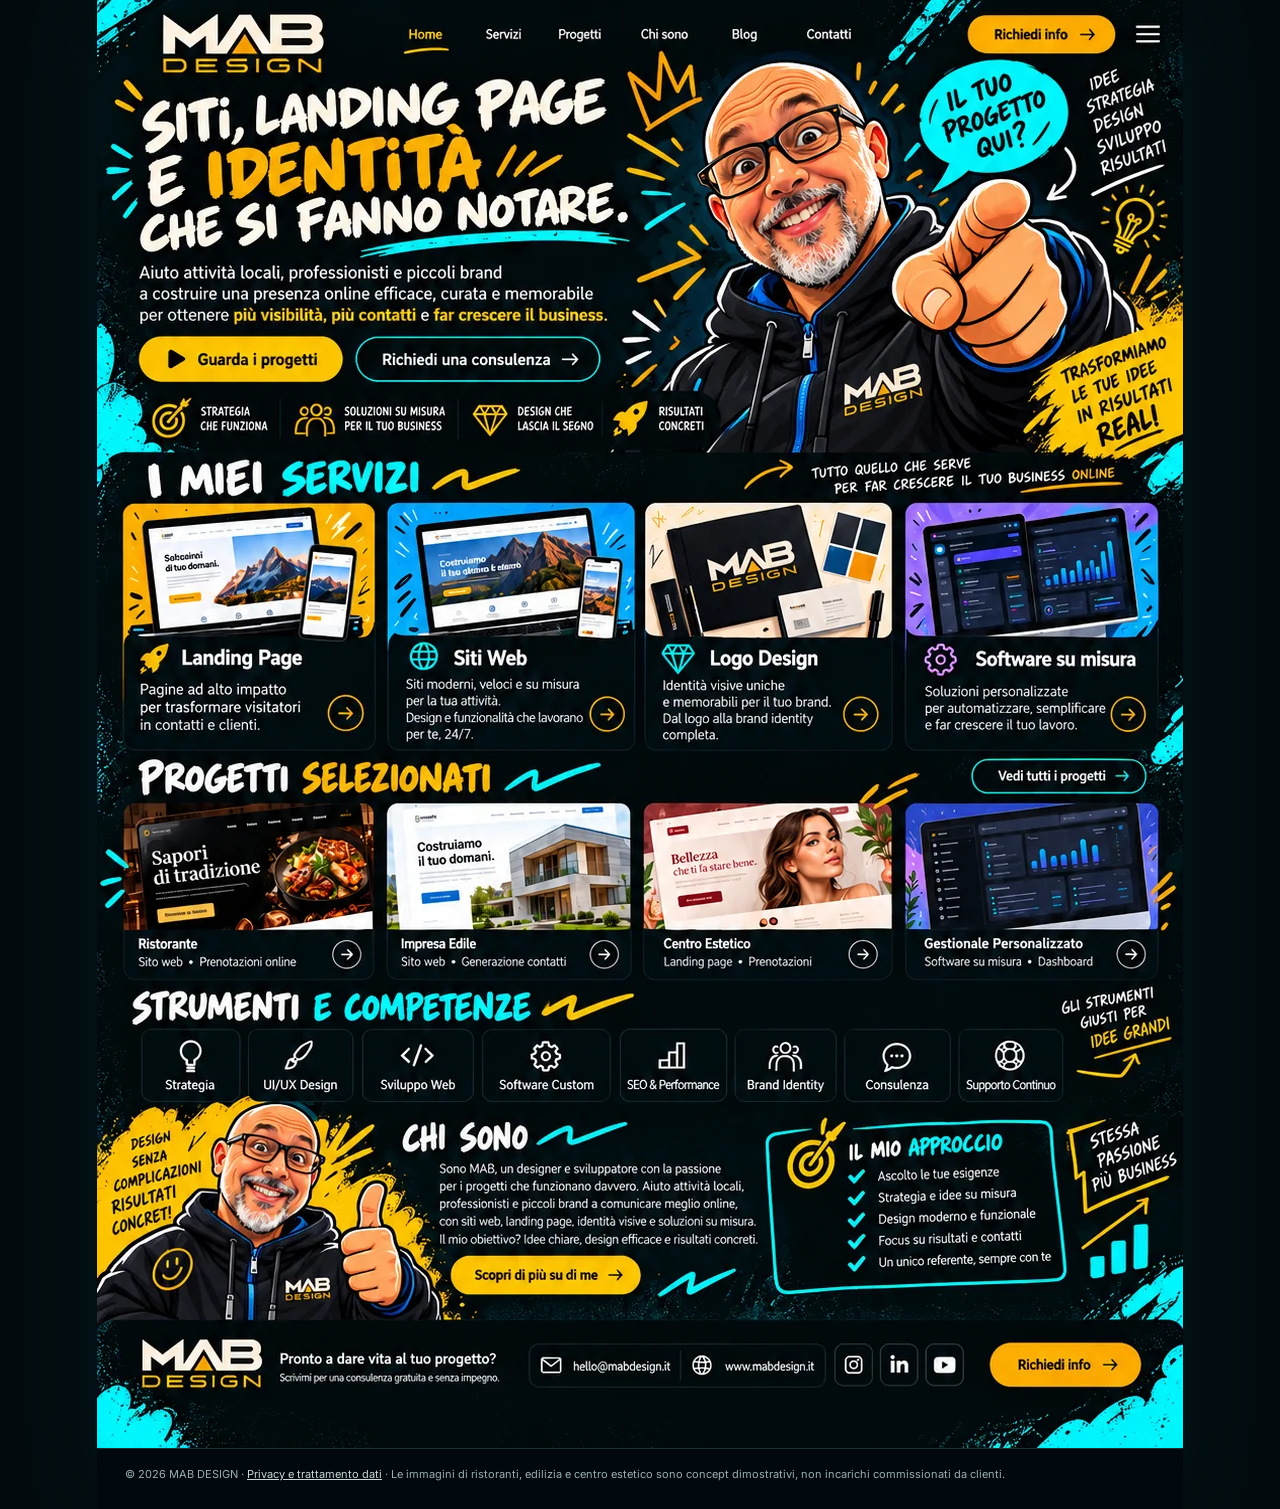
==== index.html @ bdd55833 "Use MAB brand yellow for illustrated landing hover hotspots" ====
<!DOCTYPE html>
<html lang="it">
<head>
  <meta charset="utf-8">
  <meta name="viewport" content="width=device-width,initial-scale=1">
  <meta name="theme-color" content="#030b0e">
  <meta name="robots" content="index,follow,max-image-preview:large">
  <title>MAB DESIGN | Siti web, landing page, identità visiva e software su misura</title>
  <meta name="description" content="Siti web, landing page, identità visiva e software gestionali. MAB DESIGN: soluzioni digitali con carattere per attività e imprese.">
  <link rel="canonical" href="https://mab-design.github.io/">

  <meta property="og:type" content="website">
  <meta property="og:site_name" content="MAB DESIGN">
  <meta property="og:locale" content="it_IT">
  <meta property="og:title" content="MAB DESIGN | Siti web, landing page e software su misura">
  <meta property="og:description" content="Siti web, landing page, identità visiva e software gestionali: soluzioni digitali con carattere, pensate per le attività.">
  <meta property="og:url" content="https://mab-design.github.io/">
  <meta property="og:image" content="https://mab-design.github.io/landing-hero.webp">
  <meta name="twitter:card" content="summary_large_image">
  <meta name="twitter:title" content="MAB DESIGN | Siti web, landing page e software su misura">
  <meta name="twitter:description" content="Design riconoscibile e strumenti digitali per le attività.">
  <meta name="twitter:image" content="https://mab-design.github.io/landing-hero.webp">
  <script type="application/ld+json">{"@context":"https://schema.org","@type":"WebSite","name":"MAB DESIGN","url":"https://mab-design.github.io/","inLanguage":"it-IT","description":"Siti web, landing page, identità visive e software gestionali su misura."}</script>
  <link rel="icon" href="favicon.svg" type="image/svg+xml">
  <link href="https://fonts.googleapis.com/css2?family=Inter:wght@400;500;600;700;800;900&family=Permanent+Marker&display=swap" rel="stylesheet">
  <style>
    :root{--black:#030b0e;--panel:#0a141a;--panel2:#111d26;--gold:#ffba08;--aqua:#00e3eb;--cream:#fff7e8;--muted:#c0cbcb;--edge:#2e4750}
    *,*:before,*:after{box-sizing:border-box}
    html{scroll-behavior:smooth} body{margin:0;background:var(--black);color:var(--cream);font:400 16px/1.5 Inter,system-ui,sans-serif}
    button,input,textarea,select{font:inherit} a{color:inherit} a:focus-visible,button:focus-visible,input:focus-visible,textarea:focus-visible,select:focus-visible{outline:3px solid var(--gold);outline-offset:4px}
    .sr-only{position:absolute;width:1px;height:1px;padding:0;margin:-1px;overflow:hidden;clip:rect(0,0,0,0);white-space:nowrap;border:0}
    .skip{position:absolute;left:10px;top:-60px;z-index:50;background:var(--gold);color:var(--black);padding:10px 17px}.skip:focus{top:8px}
    .frame{max-width:1086px;margin:0 auto;box-shadow:0 0 90px #031d2499;position:relative;background:#02090e}
    .poster{width:100%;position:relative;aspect-ratio:1086/1448;overflow:hidden}
    .poster-art{display:block;width:100%;height:auto;user-select:none;-webkit-user-drag:none}
    .hotspot{position:absolute;display:block;border-radius:10px;cursor:pointer;background:transparent;border:0;text-indent:-9999px;overflow:hidden}
    .hotspot:hover{box-shadow:inset 0 0 0 2px var(--gold);background:rgba(255,186,8,.045)}
    .hotspot-nav{border-radius:3px}
    .hotspot-nav:hover{box-shadow:inset 0 -2px 0 var(--gold);background:transparent}
    .hotspot-pill{border-radius:999px}
    .hotspot-card{border-radius:12px}
    .hotspot:focus-visible{outline:4px solid var(--gold);outline-offset:-5px;box-shadow:0 0 12px var(--gold)}
    .jump{position:absolute;left:0;width:1px;height:1px}
    .poster-footnote{position:absolute;right:2.5%;top:75.7%;background:#031016dd;border-radius:3px;border:1px solid #00ddeb3f;padding:2px 6px;color:#b6edf0;font-size:clamp(7px,.8vw,10px);pointer-events:none}
    .footer{border-top:1px solid #25424a;background:linear-gradient(105deg,#0d171c,#020608);padding:17px 28px 32px;display:flex;align-items:center;justify-content:space-between;gap:20px;flex-wrap:wrap}
    .footer img{display:block;width:118px;height:auto}
    .footer-message{flex:1;min-width:180px}.footer-message b{font-size:15px}.footer-message p{margin:3px 0 0;color:#bfc6c9;font-size:11px}
    .footer-links{display:flex;gap:8px;flex-wrap:wrap;align-items:center}.footer-links a{border:1px solid #273e43;border-radius:7px;padding:12px 13px;text-decoration:none;font-size:12px}.footer-links a:hover{border-color:var(--aqua);color:var(--aqua)}
    .cta{display:inline-flex;align-items:center;justify-content:center;gap:10px;padding:14px 22px;font-weight:900;color:#071011;background:var(--gold);border:0;border-radius:30px;text-decoration:none;cursor:pointer;white-space:nowrap}.cta:hover{background:#ffda62;transform:translateY(-1px)}
    .legal{max-width:1086px;margin:0 auto;padding:16px 28px 24px;color:#9aadb1;font-size:11px;line-height:1.8;border-top:1px solid #1c2f33}
    .legal a{color:#c9d7d7}
    .mobile{display:none}
    /* The approved illustration already contains its own footer on desktop. */
    @media(min-width:801px){.frame>.footer{display:none}}
    /* Contact form available on desktop and mobile via real native dialog */
    dialog{max-height:min(93vh,850px);overflow:auto;background:#0b1920;color:var(--cream);width:min(540px,calc(100% - 24px));border:1px solid #36a8ad80;border-radius:14px;padding:0;box-shadow:0 26px 80px #000b}
    dialog::backdrop{background:#01070cdb;backdrop-filter:blur(7px)}
    .modal-inner{padding:25px 29px 32px}.modal-head{display:flex;justify-content:space-between;gap:15px;align-items:start}.modal-head h2{font:normal clamp(26px,4vw,35px)/1.2 'Permanent Marker',sans-serif;letter-spacing:0;margin:0 0 5px;color:var(--gold)}
    .close{border:1px solid #33565b;background:#102a31;color:white;border-radius:50%;width:37px;height:37px;font-size:24px;line-height:1;cursor:pointer;flex:none}
    .modal-sub{color:#b6cad0;font-size:14px;margin:0 0 20px;line-height:1.65}
    .field{margin-bottom:14px}.field label{display:block;font-size:12px;font-weight:800;margin:0 0 7px}
    .field input,.field select,.field textarea{width:100%;background:#061218;color:#fff;border:1px solid #45636d;border-radius:7px;padding:12px;font-size:14px}.field input::placeholder,.field textarea::placeholder{color:#819ba4}
    .field textarea{min-height:120px;resize:vertical}.twocol{display:grid;grid-template-columns:1fr 1fr;gap:12px}
    .privacy{font-size:11px;line-height:1.65;color:#bbd2d4;margin:10px 0 16px}.privacy a{color:var(--gold)}
    .submit{width:100%;font-size:14px}.submit:disabled{opacity:.5;cursor:not-allowed}
    .status{min-height:20px;font-size:12px;color:#c6d5d7;margin:12px 0 0}.status.success{color:#adf3c8}.status.error{color:#ffa9a1}
    .trap{position:absolute;left:-9999px;width:1px;height:1px;overflow:hidden}
    /* Tablet and mobile: rebuild the exact visual language with live, readable layout */
    @media(max-width:800px){
      .poster{display:none}.mobile{display:block;overflow:hidden;background:#03090d}
      .mnav{display:flex;align-items:center;gap:13px;padding:14px 16px 10px;border-bottom:1px solid #1c3036}.mnav img{width:124px;height:auto;display:block}.mnav .cta{margin-left:auto;font-size:11px;padding:10px 15px}
      .mhero{position:relative;padding:22px 18px 0;background:radial-gradient(ellipse at 15% 30%,#0e35404d,transparent 70%),#03090d}
      .mhero:before{content:'//';font:900 38px Inter;position:absolute;right:24px;top:10px;color:var(--aqua);transform:rotate(-18deg)}
      .brush{font-family:'Permanent Marker','Trebuchet MS',sans-serif;line-height:1.12;text-transform:uppercase;font-weight:400;letter-spacing:-.02em}
      .mhero h1{font-size:clamp(37px,8.8vw,70px);max-width:620px;margin:15px 0 13px}.gold{color:var(--gold)}.aqua{color:var(--aqua)}
      .mhero .tag{font-size:11px;text-transform:uppercase;letter-spacing:.12em;font-weight:900;color:var(--aqua)}
      .mhero .lead{font-size:14px;color:#e1eeee;line-height:1.67;margin:0 0 18px;max-width:600px}
      .mcta{display:flex;flex-wrap:wrap;gap:11px;align-items:center}.mcta .cta{font-size:13px}.outline{border:2px solid var(--aqua);background:none;color:#fff}.outline:hover{background:#02383e}
      .mhero-art{display:block;width:100%;max-width:572px;height:auto;margin:20px auto 6px;aspect-ratio:auto;object-fit:contain;object-position:center}
      .mstripe{border-top:1px solid #29454a;background:#07151b;padding:12px 13px;text-align:center;display:flex;justify-content:space-around;gap:12px;flex-wrap:wrap;font-size:10px;font-weight:900;color:#ffcd36;line-height:1.5}
      .msection{padding:30px 14px 15px}.msection h2{font-size:clamp(27px,7vw,42px);margin:0 0 19px}.brushline{width:90px;height:5px;border-radius:99px;background:var(--gold);display:inline-block;vertical-align:middle;transform:rotate(-4deg);margin-left:8px}
      .cards{display:grid;grid-template-columns:repeat(2,minmax(0,1fr));gap:11px}.card{min-width:0;background:#071319;border:1px solid #1d383f;border-radius:12px;overflow:hidden}.card img{display:block;width:100%;height:auto;aspect-ratio:245/128;object-fit:cover}.card-in{padding:12px 12px 15px}.card h3{font-size:15px;line-height:1.18;margin:0 0 5px;font-weight:800}.card p{font-size:11px;color:#d2dde0;margin:0 0 11px;line-height:1.5}.card a,.card button{color:var(--gold);background:none;border:1px solid #98710e;border-radius:50%;display:grid;place-items:center;width:31px;height:31px;font-size:19px;text-decoration:none;cursor:pointer;margin-left:auto}
      .concept{color:#90cdd0;font-size:10px;font-weight:800;margin:0 0 5px;letter-spacing:.08em;text-transform:uppercase}
      .mtools{display:grid;grid-template-columns:repeat(4,1fr);gap:8px}.tool{border:1px solid #29414a;border-radius:9px;background:#0a1218;padding:12px 5px;text-align:center;font-size:9px;line-height:1.4}.tool i{display:block;font-style:normal;font-size:23px;color:#fff;margin-bottom:5px}
      .mabout{display:grid;grid-template-columns:1fr;gap:14px}.mabout img{display:block;width:min(100%,480px);height:auto;aspect-ratio:323/219;object-fit:cover;border-radius:10px}.mabout p{font-size:13px;color:#d9e4e6;line-height:1.72;margin:0 0 17px}.mcheck{border:1px solid var(--aqua);padding:18px;border-radius:10px}.mcheck h3{font-size:23px;margin:0 0 8px;color:#fff}.mcheck ul{margin:0;padding-left:18px;font-size:12px;line-height:1.9;color:#d7eaeb}.mcheck li::marker{color:var(--aqua)}
      .footer{padding:19px 16px 24px}.footer img{width:116px}.footer-message{min-width:145px}.footer-links a{font-size:12px}.footer .cta{width:100%}
    }
    @media(max-width:440px){.mcta .cta{width:100%}.cards{gap:9px}.card-in{padding:10px}.card h3{font-size:13px}.card p{font-size:10px}.tool{font-size:8px}.mhero h1{font-size:clamp(34px,9.7vw,45px)}.twocol{grid-template-columns:1fr}.modal-inner{padding:22px}}
    @media(prefers-reduced-motion:reduce){html{scroll-behavior:auto}*,*:before,*:after{transition:none!important}}
  </style>
</head>
<body>
<a class="skip" href="#servizi">Salta ai servizi</a>
<div class="frame" id="home">
  <main>
    <div class="poster" role="group" aria-label="MAB DESIGN, presentazione illustrata fedelmente riprodotta dall'anteprima approvata">
      <img class="poster-art" src="landing-poster.webp" width="1086" height="1448" alt="MAB DESIGN: siti web, landing page, identità visive e software su misura. Caricatura dell'autore, servizi, progetti, competenze e presentazione personale.">
      <span class="jump" id="servizi" style="top:31.42%"></span>
      <span class="jump" id="progetti" style="top:51.66%"></span>
      <span class="jump" id="competenze" style="top:66.55%"></span>
      <span class="jump" id="chi-sono" style="top:74.7%"></span>
      <a class="hotspot hotspot-nav" style="left:28.08%;top:0.9%;width:5.16%;height:3.11%" href="#home" data-scroll-top="true" aria-label="Home">Home</a>
      <a class="hotspot hotspot-nav" style="left:34.53%;top:0.9%;width:5.99%;height:3.11%" href="#servizi" aria-label="Servizi">Servizi</a>
      <a class="hotspot hotspot-nav" style="left:40.79%;top:0.9%;width:7%;height:3.11%" href="#progetti" aria-label="Progetti">Progetti</a>
      <a class="hotspot hotspot-nav" style="left:48.25%;top:0.9%;width:7.73%;height:3.11%" href="#chi-sono" aria-label="Chi sono">Chi sono</a>
      <a class="hotspot hotspot-nav" style="left:63.72%;top:0.9%;width:7.09%;height:3.11%" href="#contatti" aria-label="Contatti">Contatti</a>
      <button class="hotspot hotspot-pill open-contact" style="left:79.93%;top:0.9%;width:14.27%;height:3.04%" aria-label="Richiedi informazioni">Richiedi info</button>
      <a class="hotspot hotspot-pill" style="left:3.68%;top:23.14%;width:18.97%;height:3.52%" href="#progetti" aria-label="Guarda i progetti">Guarda i progetti</a>
      <button class="hotspot hotspot-pill open-contact" style="left:23.66%;top:23.14%;width:22.84%;height:3.59%" aria-label="Richiedi una consulenza">Richiedi consulenza</button>
      <button class="hotspot hotspot-card open-contact" style="left:2.39%;top:34.67%;width:23.39%;height:17.4%" aria-label="Richiedi una landing page">Landing page</button>
      <button class="hotspot hotspot-card open-contact" style="left:26.61%;top:34.67%;width:23.11%;height:17.4%" aria-label="Richiedi un sito web">Siti web</button>
      <button class="hotspot hotspot-card open-contact" style="left:50.28%;top:34.67%;width:23.11%;height:17.4%" aria-label="Richiedi logo e identità visiva">Logo design</button>
      <a class="hotspot hotspot-card" style="left:74.13%;top:34.67%;width:23.85%;height:17.4%" href="software-gestionali.html" aria-label="Scopri software su misura">Software su misura</a>
      <button class="hotspot hotspot-card concept-trigger" data-concept="Ristorante — studio grafico non commissionato" style="left:2.39%;top:55.46%;width:23.39%;height:12.43%" aria-label="Apri concept ristorante">Ristorante</button>
      <button class="hotspot hotspot-card concept-trigger" data-concept="Impresa edile — studio grafico non commissionato" style="left:26.61%;top:55.46%;width:22.84%;height:12.43%" aria-label="Apri concept impresa edile">Impresa edile</button>
      <button class="hotspot hotspot-card concept-trigger" data-concept="Centro estetico — studio grafico non commissionato" style="left:50.28%;top:55.46%;width:23.3%;height:12.43%" aria-label="Apri concept centro estetico">Centro estetico</button>
      <a class="hotspot hotspot-card" style="left:74.13%;top:55.46%;width:23.94%;height:12.43%" href="depotrack-demo.html" aria-label="Apri demo gestionale DepoTrack con dati fittizi">Gestionale personalizzato</a>
            <a class="hotspot hotspot-pill" style="left:80.57%;top:52.14%;width:16.3%;height:2.83%" href="#progetti" aria-label="Vedi tutti i progetti">Vedi tutti i progetti</a>
      <button class="hotspot hotspot-pill open-contact" style="left:32.5%;top:86.67%;width:17.68%;height:2.97%" aria-label="Scopri di più su MAB DESIGN">Scopri di più</button>
      <button class="hotspot hotspot-pill open-contact" style="left:82.04%;top:92.54%;width:14.46%;height:3.19%" aria-label="Richiedi informazioni dal piè di pagina">Richiedi info</button>
            <a class="hotspot hotspot-pill" style="left:38.58%;top:90.16%;width:14.64%;height:3.15%" href="mailto:mab.design.ita@proton.me" aria-label="Scrivi a MAB DESIGN via email">Email MAB DESIGN</a>
      <a class="hotspot hotspot-pill" style="left:53.22%;top:90.16%;width:13.5%;height:3.15%" href="#home" data-scroll-top="true" aria-label="Torna su dal sito nel piè di pagina">Home MAB DESIGN</a>
    </div>
    <div class="mobile">
      <header class="mnav"><a href="./" aria-label="MAB DESIGN, torna all’inizio"><img src="logo-mab-web.svg" alt="MAB DESIGN"></a><button class="cta open-contact">Richiedi info →</button></header>
      <section class="mhero" aria-labelledby="mhero-title">
        <span class="tag">MAB DESIGN · SITI, LANDING PAGE E IDENTITÀ</span>
        <h1 id="mhero-title" class="brush">Siti, landing page e <span class="gold">identità</span> che si fanno notare.</h1>
        <p class="lead">Aiuto attività locali, professionisti e piccoli brand a costruire una presenza online efficace, curata e memorabile. L’obiettivo: più visibilità, più contatti e opportunità concrete.</p>
        <div class="mcta"><a href="#progetti-mobile" class="cta">▶ Guarda i progetti</a><button class="cta outline open-contact">Richiedi una consulenza →</button></div>
        <img src="landing-hero.webp" class="mhero-art" width="572" height="394" alt="Caricatura in stile fumetto dell'autore MAB DESIGN che indica lo spettatore" loading="eager">
      </section>
      <div class="mstripe"><span>◎ STRATEGIA CHE FUNZIONA</span><span>◈ DESIGN CHE LASCIA IL SEGNO</span><span>✦ RISULTATI CONCRETI</span></div>
      <section class="msection" id="servizi-mobile" aria-labelledby="mservices-title">
        <h2 class="brush" id="mservices-title">I MIEI <span class="aqua">SERVIZI</span><span class="brushline"></span></h2>
        <div class="cards">
          <article class="card"><img src="landing-service-landing.webp" alt="Mockup colorato di landing page" loading="lazy"><div class="card-in"><h3>🚀 Landing Page</h3><p>Pagine mirate a trasformare visitatori interessati in richieste di contatto.</p><button class="open-contact" aria-label="Chiedi una landing page">→</button></div></article>
          <article class="card"><img src="landing-service-web.webp" alt="Mockup sito web su computer e smartphone" loading="lazy"><div class="card-in"><h3>🌐 Siti Web</h3><p>Siti responsive moderni e su misura, per raccontare la tua attività.</p><button class="open-contact" aria-label="Chiedi un sito web">→</button></div></article>
          <article class="card"><img src="landing-service-brand.webp" alt="Identità grafica con logo e colori" loading="lazy"><div class="card-in"><h3>✦ Logo Design</h3><p>Identità visive memorabili, per un brand riconoscibile.</p><button class="open-contact" aria-label="Chiedi un logo">→</button></div></article>
          <article class="card"><img src="landing-service-software.webp" alt="Dashboard software gestionale" loading="lazy"><div class="card-in"><h3>⚙ Software su misura</h3><p>Applicazioni e dashboard pensate per semplificare il tuo lavoro.</p><a href="software-gestionali.html" aria-label="Scopri lo sviluppo software">→</a></div></article>
        </div>
      </section>
      <section class="msection" id="progetti-mobile" aria-labelledby="mprojects-title">
        <h2 class="brush" id="mprojects-title">PROGETTI <span class="gold">SELEZIONATI</span><span class="brushline" style="background:var(--aqua)"></span></h2>
        <p class="concept">Le prime tre anteprime sono studi visivi, non progetti commissionati.</p>
        <div class="cards">
          <article class="card"><img src="landing-project-restaurant.webp" alt="Concept sito per ristorante" loading="lazy"><div class="card-in"><h3>Ristorante</h3><p>Concept · Sito web</p><button class="concept-trigger" data-concept="Ristorante — studio grafico non commissionato" aria-label="Informazioni sul concept ristorante">→</button></div></article>
          <article class="card"><img src="landing-project-building.webp" alt="Concept sito per impresa edile" loading="lazy"><div class="card-in"><h3>Impresa edile</h3><p>Concept · Sito web</p><button class="concept-trigger" data-concept="Impresa edile — studio grafico non commissionato" aria-label="Informazioni sul concept impresa edile">→</button></div></article>
          <article class="card"><img src="landing-project-beauty.webp" alt="Concept sito per centro estetico" loading="lazy"><div class="card-in"><h3>Centro estetico</h3><p>Concept · Landing page</p><button class="concept-trigger" data-concept="Centro estetico — studio grafico non commissionato" aria-label="Informazioni sul concept centro estetico">→</button></div></article>
          <article class="card"><img src="landing-project-dashboard.webp" alt="Dashboard dimostrativa di un gestionale" loading="lazy"><div class="card-in"><h3>DepoTrack</h3><p>Software sviluppato · Demo con dati fittizi</p><a href="depotrack-demo.html" aria-label="Prova la demo DepoTrack">→</a></div></article>
        </div>
      </section>
      <section class="msection" aria-labelledby="mtools-title"><h2 class="brush" id="mtools-title">STRUMENTI <span class="aqua">E COMPETENZE</span></h2><div class="mtools"><div class="tool"><i>◎</i>Strategia</div><div class="tool"><i>✎</i>UI/UX Design</div><div class="tool"><i>⌘</i>Sviluppo Web</div><div class="tool"><i>⚙</i>Software Custom</div><div class="tool"><i>▥</i>SEO di base</div><div class="tool"><i>◈</i>Brand Identity</div><div class="tool"><i>♙</i>Consulenza</div><div class="tool"><i>◉</i>Supporto</div></div></section>
      <section class="msection mabout" id="about-mobile" aria-labelledby="mabout-title"><img src="landing-about.webp" alt="Caricatura sorridente di MAB DESIGN che mostra il pollice alzato" loading="lazy"><div><h2 class="brush" id="mabout-title">CHI SONO <span class="aqua">〰</span></h2><p>Sono Mauro, il creatore di MAB DESIGN. Progetto siti web, landing page, identità visive e strumenti digitali partendo da bisogni concreti, senza complicazioni inutili.</p><button class="cta open-contact">Scopri di più su di me →</button></div><div class="mcheck"><h3 class="brush">IL MIO <span class="aqua">APPROCCIO</span></h3><ul><li>Ascolto le tue esigenze</li><li>Strategia e idee su misura</li><li>Design funzionale e riconoscibile</li><li>Focus su risultati e contatti</li><li>Un referente diretto</li></ul></div></section>
    </div>
  </main>
  <footer class="footer" id="contatti">
    <a href="./" aria-label="MAB DESIGN sito principale"><img src="logo-mab-web.svg" alt="MAB DESIGN"></a>
    <div class="footer-message"><b>Pronto a dare vita al tuo progetto?</b><p>Scrivimi per una valutazione iniziale, senza impegno.</p></div>
    <div class="footer-links"><a href="mailto:mab.design.ita@proton.me" aria-label="Invia un'email a MAB DESIGN">✉ &nbsp; mab.design.ita@proton.me</a><a href="./" aria-label="Torna all’inizio">⌂ &nbsp; mab-design.github.io</a></div>
    <button class="cta open-contact">Richiedi info →</button>
  </footer>
  <div class="legal">© <span id="year">2026</span> MAB DESIGN · <a href="privacy.html">Privacy e trattamento dati</a> · Le immagini di ristoranti, edilizia e centro estetico sono concept dimostrativi, non incarichi commissionati da clienti.</div>
</div>
<dialog id="leadModal" aria-labelledby="modalTitle">
  <div class="modal-inner"><div class="modal-head"><h2 id="modalTitle">PARLIAMO DEL TUO PROGETTO!</h2><button id="closeModal" class="close" type="button" aria-label="Chiudi finestra">×</button></div>
    <p class="modal-sub">Raccontami cosa vorresti realizzare. Il messaggio arriva direttamente al contatto ufficiale MAB DESIGN.</p>
    <form id="leadForm" method="post" novalidate>
      <div class="twocol"><div class="field"><label for="name">Nome *</label><input id="name" name="name" autocomplete="name" minlength="2" maxlength="80" required placeholder="Il tuo nome"></div><div class="field"><label for="email">Email *</label><input id="email" name="email" type="email" autocomplete="email" required maxlength="150" placeholder="nome@esempio.it"></div></div>
      <div class="field"><label for="service">Di cosa hai bisogno?</label><select name="service" id="service"><option>Landing page</option><option>Sito web</option><option>Logo e brand identity</option><option>Software gestionale</option><option>Altra richiesta</option></select></div>
      <div class="field"><label for="message">Raccontami il progetto *</label><textarea id="message" name="message" minlength="15" maxlength="2000" required placeholder="Che attività hai? Cosa vorresti ottenere?"></textarea></div>
      <div class="trap" aria-hidden="true"><label for="site">Lascia vuoto</label><input id="site" name="_gotcha" tabindex="-1" autocomplete="off"></div>
      <input type="hidden" name="_subject" value="MAB DESIGN · Landing illustrata · Nuovo contatto"><input type="hidden" name="pagina_origine" value="Landing illustrata MAB DESIGN"><input type="hidden" name="fonte_contatto" id="source" value="diretto">
      <p class="privacy">I dati verranno utilizzati per rispondere alla tua richiesta. L'invio è gestito da Formspree. Leggi l'<a href="privacy.html" target="_blank" rel="noopener noreferrer">informativa privacy</a>.</p>
      <button id="sendBtn" class="cta submit" type="submit" disabled>Invia la richiesta →</button><p id="formStatus" class="status" role="status" aria-live="polite">Verifica del modulo in corso…</p>
    </form>
  </div>
</dialog>
<dialog id="conceptModal" aria-labelledby="conceptTitle"><div class="modal-inner"><div class="modal-head"><h2 id="conceptTitle">CONCEPT GRAFICO</h2><button id="closeConcept" class="close" type="button" aria-label="Chiudi finestra">×</button></div><p class="modal-sub" id="conceptInfo">Studio visuale non commissionato.</p><button class="cta" id="conceptCTA">Parliamo del tuo progetto →</button></div></dialog>
<script src="contact-settings.js"></script>
<script>
(()=>{
'use strict';
const modal=document.getElementById('leadModal'),concept=document.getElementById('conceptModal');
const form=document.getElementById('leadForm'),status=document.getElementById('formStatus'),submit=document.getElementById('sendBtn');
const raw=window.MAB_CONTACT&&window.MAB_CONTACT.formspreeEndpoint||'';
const endpoint=/^https:\/\/formspree\.io\/f\/[a-zA-Z0-9]+$/.test(raw)?raw:null;
const q=new URLSearchParams(location.search),src=q.get('utm_source');
if(src&&/^[\w-]{1,50}$/.test(src))document.getElementById('source').value=src;
document.getElementById('year').textContent=new Date().getFullYear();
/* Navigate back to the actual top, including after returning from project pages. */
if('scrollRestoration' in history) history.scrollRestoration='manual';
document.querySelectorAll('[data-scroll-top]').forEach(a=>a.addEventListener('click',event=>{
  event.preventDefault();
  if(location.hash) history.replaceState(history.state,'',location.pathname+location.search);
  window.scrollTo({top:0,behavior:'smooth'});
}));
window.addEventListener('pageshow',event=>{
  const navigation=performance.getEntriesByType('navigation');
  if(event.persisted||(navigation.length&&navigation[0].type==='back_forward')){
    document.documentElement.style.scrollBehavior='auto';
    window.scrollTo(0,0);
    requestAnimationFrame(()=>{document.documentElement.style.scrollBehavior='';});
  }
});

if(endpoint){form.action=endpoint;submit.disabled=false;status.textContent='I campi contrassegnati con * sono obbligatori.'}
else{status.textContent='Modulo non disponibile. Scrivi a mab.design.ita@proton.me.';status.className='status error'}
let priorFocus=null;
const open=(service)=>{priorFocus=document.activeElement;if(service)document.getElementById('service').value=service;modal.showModal()};
document.querySelectorAll('.open-contact').forEach(button=>button.addEventListener('click',()=>{
  const label=(button.getAttribute('aria-label')||button.textContent||'').toLowerCase();
  const service=/software|gestional/.test(label)?'Software gestionale':/logo|identit|brand/.test(label)?'Logo e brand identity':/sito web|siti web/.test(label)?'Sito web':/landing/.test(label)?'Landing page':null;
  open(service);
}));
document.getElementById('closeModal').addEventListener('click',()=>modal.close());
document.getElementById('closeConcept').addEventListener('click',()=>concept.close());
const closeOnBackdrop=(dialog)=>dialog.addEventListener('click',e=>{if(e.target===dialog)dialog.close()});
closeOnBackdrop(modal);closeOnBackdrop(concept);
for(const dialog of [modal,concept])dialog.addEventListener('close',()=>{if(priorFocus&&priorFocus.isConnected)priorFocus.focus()});
document.querySelectorAll('.concept-trigger').forEach(button=>button.addEventListener('click',()=>{priorFocus=document.activeElement;document.getElementById('conceptInfo').textContent=button.dataset.concept+'. È un esempio creativo, non un progetto commissionato. Possiamo valutare insieme una proposta simile per la tua attività.';concept.showModal()}));
document.getElementById('conceptCTA').addEventListener('click',()=>{concept.close();open()});
form.addEventListener('submit',async event=>{event.preventDefault();if(!endpoint||!form.reportValidity()||document.getElementById('site').value.trim())return;submit.disabled=true;status.className='status';status.textContent='Invio in corso…';try{const r=await fetch(endpoint,{method:'POST',body:new FormData(form),headers:{Accept:'application/json'}});if(!r.ok)throw Error('HTTP '+r.status);form.reset();status.textContent='Richiesta ricevuta dal servizio di contatto. Ti risponderò appena possibile!';status.className='status success'}catch{status.className='status error';status.textContent='Invio non riuscito. Scrivi a mab.design.ita@proton.me o riprova tra poco.'}finally{submit.disabled=false}});
})();
</script>
</body>
</html>
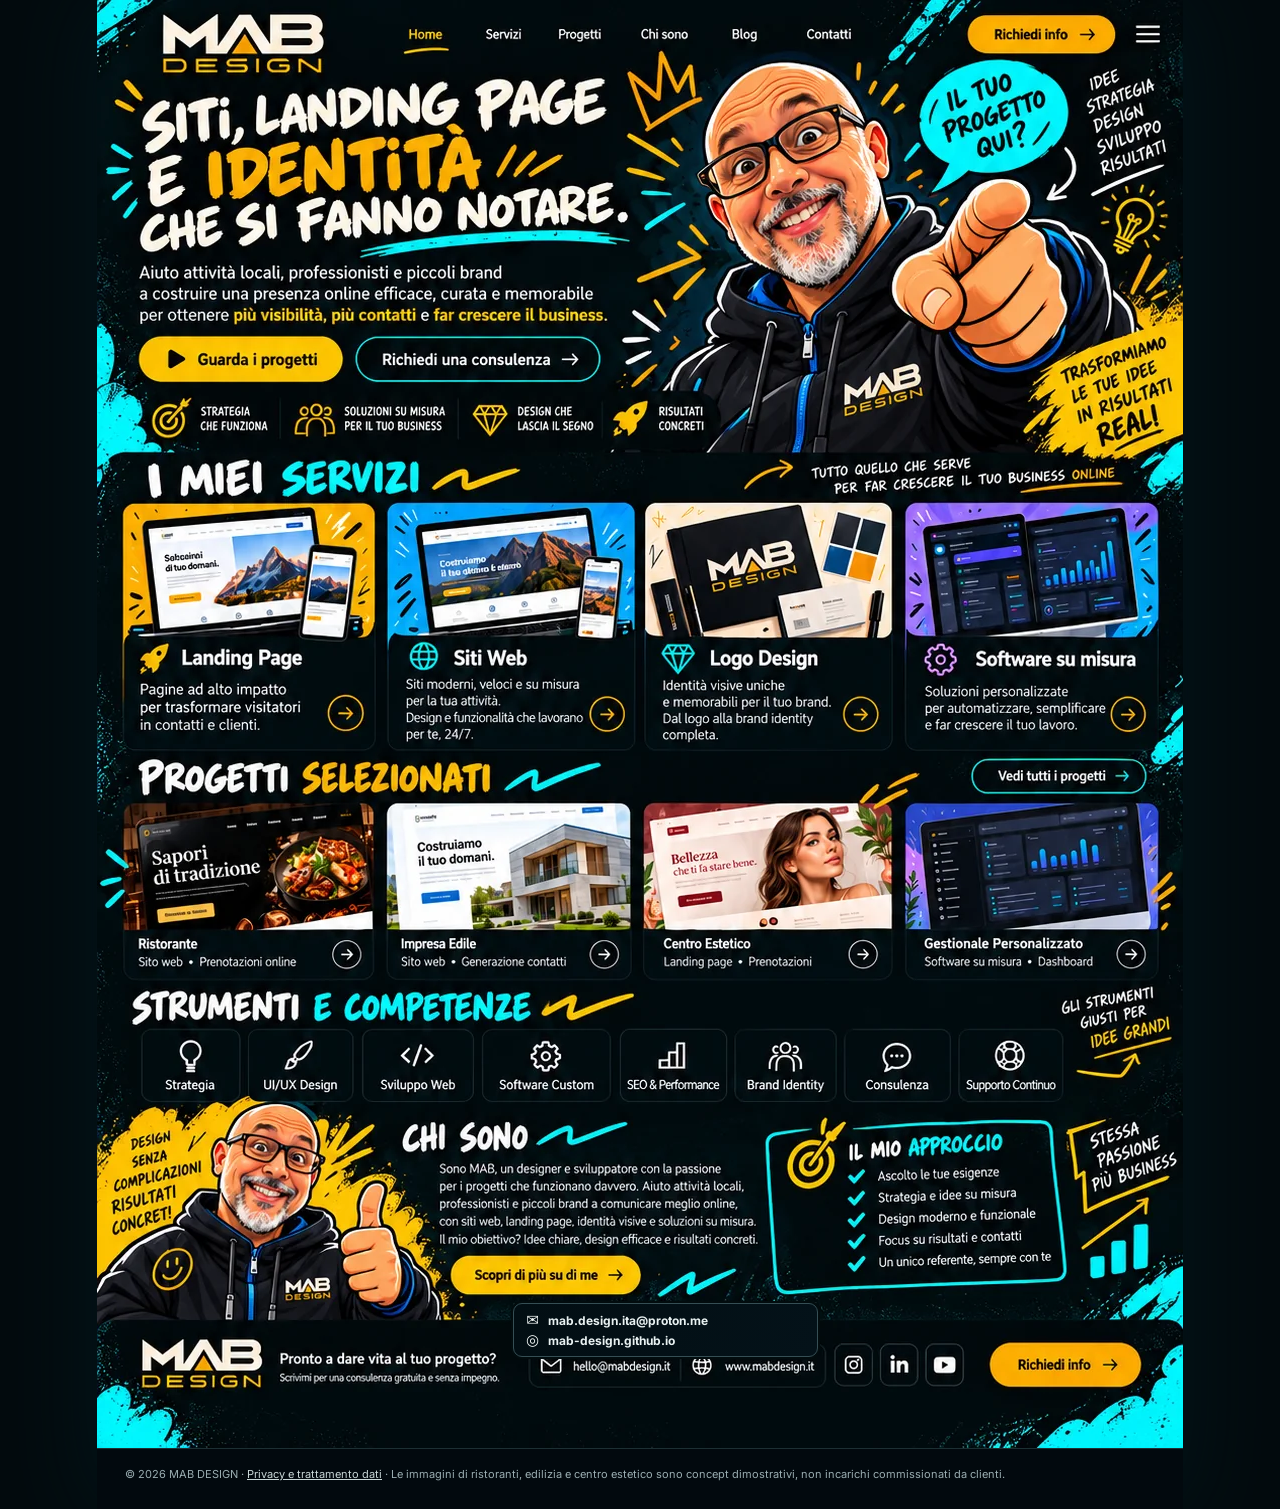
==== commit 9b76b6e3: "Replace fictional footer contacts with official MAB DESIGN details and align about/footer buttons" ====
--- a/index.html
+++ b/index.html
@@ -40,6 +40,19 @@
     .hotspot-pill{border-radius:999px}
     .hotspot-card{border-radius:12px}
     .hotspot:focus-visible{outline:4px solid var(--gold);outline-offset:-5px;box-shadow:0 0 12px var(--gold)}
+    /* Real contact details placed over placeholder text baked into illustration.
+       Original art is unchanged; links are genuine interactive HTML. */
+    .poster-contact-live{position:absolute;left:38.3%;top:90.02%;width:28.05%;height:3.72%;z-index:2;
+      display:flex;flex-direction:column;justify-content:center;gap:2px;padding:3px 11px;
+      background:linear-gradient(105deg,#020e13,#041219);border:1px solid #354e54;
+      border-radius:9px;box-shadow:0 0 0 2px #020c0e}
+    .poster-contact-live a{display:flex;align-items:center;gap:8px;color:#e9f2f2;
+      font-size:clamp(8px,1.05vw,12px);font-weight:700;text-decoration:none;
+      line-height:1.25;white-space:nowrap;min-width:0}
+    .poster-contact-live a:hover{color:var(--gold);text-decoration:underline;text-underline-offset:3px}
+    .poster-contact-live a:focus-visible{outline:2px solid var(--gold);outline-offset:1px;border-radius:2px}
+    .poster-contact-live .contact-symbol{font-size:1.25em;color:#f1f6f5;flex:none;width:15px;text-align:center}
+
     .jump{position:absolute;left:0;width:1px;height:1px}
     .poster-footnote{position:absolute;right:2.5%;top:75.7%;background:#031016dd;border-radius:3px;border:1px solid #00ddeb3f;padding:2px 6px;color:#b6edf0;font-size:clamp(7px,.8vw,10px);pointer-events:none}
     .footer{border-top:1px solid #25424a;background:linear-gradient(105deg,#0d171c,#020608);padding:17px 28px 32px;display:flex;align-items:center;justify-content:space-between;gap:20px;flex-wrap:wrap}
@@ -116,10 +129,14 @@
       <button class="hotspot hotspot-card concept-trigger" data-concept="Centro estetico — studio grafico non commissionato" style="left:50.28%;top:55.46%;width:23.3%;height:12.43%" aria-label="Apri concept centro estetico">Centro estetico</button>
       <a class="hotspot hotspot-card" style="left:74.13%;top:55.46%;width:23.94%;height:12.43%" href="depotrack-demo.html" aria-label="Apri demo gestionale DepoTrack con dati fittizi">Gestionale personalizzato</a>
             <a class="hotspot hotspot-pill" style="left:80.57%;top:52.14%;width:16.3%;height:2.83%" href="#progetti" aria-label="Vedi tutti i progetti">Vedi tutti i progetti</a>
-      <button class="hotspot hotspot-pill open-contact" style="left:32.5%;top:86.67%;width:17.68%;height:2.97%" aria-label="Scopri di più su MAB DESIGN">Scopri di più</button>
-      <button class="hotspot hotspot-pill open-contact" style="left:82.04%;top:92.54%;width:14.46%;height:3.19%" aria-label="Richiedi informazioni dal piè di pagina">Richiedi info</button>
-            <a class="hotspot hotspot-pill" style="left:38.58%;top:90.16%;width:14.64%;height:3.15%" href="mailto:mab.design.ita@proton.me" aria-label="Scrivi a MAB DESIGN via email">Email MAB DESIGN</a>
-      <a class="hotspot hotspot-pill" style="left:53.22%;top:90.16%;width:13.5%;height:3.15%" href="#home" data-scroll-top="true" aria-label="Torna su dal sito nel piè di pagina">Home MAB DESIGN</a>
+      <button class="hotspot hotspot-pill open-contact" style="left:31.77%;top:84.25%;width:17.46%;height:2.97%" aria-label="Scopri di più su MAB DESIGN">Scopri di più</button>
+      <button class="hotspot hotspot-pill open-contact" style="left:79.8%;top:90.12%;width:14.05%;height:3.28%" aria-label="Richiedi informazioni dal piè di pagina">Richiedi info</button>
+            
+      
+      <div class="poster-contact-live" aria-label="Contatti ufficiali MAB DESIGN">
+        <a href="mailto:mab.design.ita@proton.me" aria-label="Scrivi a mab.design.ita@proton.me"><span class="contact-symbol" aria-hidden="true">✉</span><span>mab.design.ita@proton.me</span></a>
+        <a href="#home" data-scroll-top="true" aria-label="Torna all'inizio di mab-design.github.io"><span class="contact-symbol" aria-hidden="true">◎</span><span>mab-design.github.io</span></a>
+      </div>
     </div>
     <div class="mobile">
       <header class="mnav"><a href="./" aria-label="MAB DESIGN, torna all’inizio"><img src="logo-mab-web.svg" alt="MAB DESIGN"></a><button class="cta open-contact">Richiedi info →</button></header>
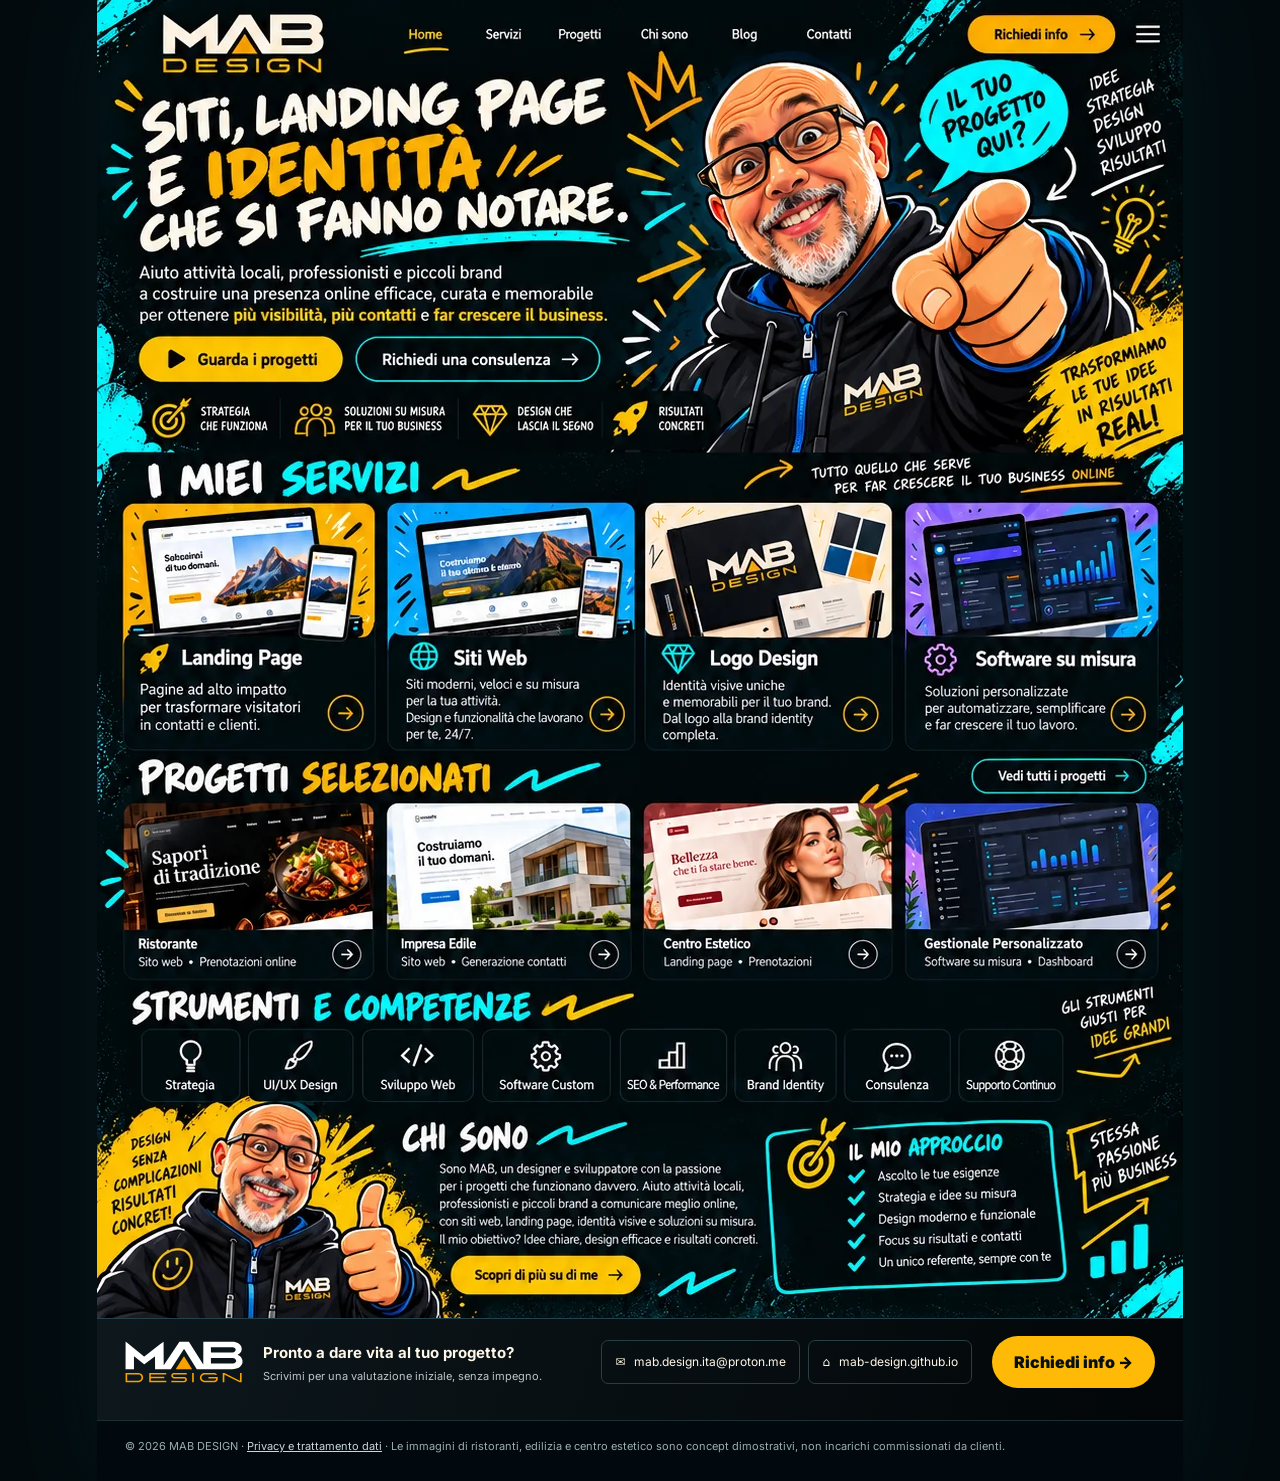
==== commit 179d4808: "Replace desktop raster footer with real HTML contacts and crop placeholder details" ====
--- a/index.html
+++ b/index.html
@@ -31,7 +31,7 @@
     .sr-only{position:absolute;width:1px;height:1px;padding:0;margin:-1px;overflow:hidden;clip:rect(0,0,0,0);white-space:nowrap;border:0}
     .skip{position:absolute;left:10px;top:-60px;z-index:50;background:var(--gold);color:var(--black);padding:10px 17px}.skip:focus{top:8px}
     .frame{max-width:1086px;margin:0 auto;box-shadow:0 0 90px #031d2499;position:relative;background:#02090e}
-    .poster{width:100%;position:relative;aspect-ratio:1086/1448;overflow:hidden}
+    .poster{width:100%;position:relative;aspect-ratio:1086/1318;overflow:hidden}
     .poster-art{display:block;width:100%;height:auto;user-select:none;-webkit-user-drag:none}
     .hotspot{position:absolute;display:block;border-radius:10px;cursor:pointer;background:transparent;border:0;text-indent:-9999px;overflow:hidden}
     .hotspot:hover{box-shadow:inset 0 0 0 2px var(--gold);background:rgba(255,186,8,.045)}
@@ -40,19 +40,6 @@
     .hotspot-pill{border-radius:999px}
     .hotspot-card{border-radius:12px}
     .hotspot:focus-visible{outline:4px solid var(--gold);outline-offset:-5px;box-shadow:0 0 12px var(--gold)}
-    /* Real contact details placed over placeholder text baked into illustration.
-       Original art is unchanged; links are genuine interactive HTML. */
-    .poster-contact-live{position:absolute;left:38.3%;top:90.02%;width:28.05%;height:3.72%;z-index:2;
-      display:flex;flex-direction:column;justify-content:center;gap:2px;padding:3px 11px;
-      background:linear-gradient(105deg,#020e13,#041219);border:1px solid #354e54;
-      border-radius:9px;box-shadow:0 0 0 2px #020c0e}
-    .poster-contact-live a{display:flex;align-items:center;gap:8px;color:#e9f2f2;
-      font-size:clamp(8px,1.05vw,12px);font-weight:700;text-decoration:none;
-      line-height:1.25;white-space:nowrap;min-width:0}
-    .poster-contact-live a:hover{color:var(--gold);text-decoration:underline;text-underline-offset:3px}
-    .poster-contact-live a:focus-visible{outline:2px solid var(--gold);outline-offset:1px;border-radius:2px}
-    .poster-contact-live .contact-symbol{font-size:1.25em;color:#f1f6f5;flex:none;width:15px;text-align:center}
-
     .jump{position:absolute;left:0;width:1px;height:1px}
     .poster-footnote{position:absolute;right:2.5%;top:75.7%;background:#031016dd;border-radius:3px;border:1px solid #00ddeb3f;padding:2px 6px;color:#b6edf0;font-size:clamp(7px,.8vw,10px);pointer-events:none}
     .footer{border-top:1px solid #25424a;background:linear-gradient(105deg,#0d171c,#020608);padding:17px 28px 32px;display:flex;align-items:center;justify-content:space-between;gap:20px;flex-wrap:wrap}
@@ -63,8 +50,8 @@
     .legal{max-width:1086px;margin:0 auto;padding:16px 28px 24px;color:#9aadb1;font-size:11px;line-height:1.8;border-top:1px solid #1c2f33}
     .legal a{color:#c9d7d7}
     .mobile{display:none}
-    /* The approved illustration already contains its own footer on desktop. */
-    @media(min-width:801px){.frame>.footer{display:none}}
+    /* Desktop: use the real HTML footer, never the fictional raster contacts. */
+    @media(min-width:801px){.frame>.footer{display:flex}}
     /* Contact form available on desktop and mobile via real native dialog */
     dialog{max-height:min(93vh,850px);overflow:auto;background:#0b1920;color:var(--cream);width:min(540px,calc(100% - 24px));border:1px solid #36a8ad80;border-radius:14px;padding:0;box-shadow:0 26px 80px #000b}
     dialog::backdrop{background:#01070cdb;backdrop-filter:blur(7px)}
@@ -108,36 +95,29 @@
   <main>
     <div class="poster" role="group" aria-label="MAB DESIGN, presentazione illustrata fedelmente riprodotta dall'anteprima approvata">
       <img class="poster-art" src="landing-poster.webp" width="1086" height="1448" alt="MAB DESIGN: siti web, landing page, identità visive e software su misura. Caricatura dell'autore, servizi, progetti, competenze e presentazione personale.">
-      <span class="jump" id="servizi" style="top:31.42%"></span>
-      <span class="jump" id="progetti" style="top:51.66%"></span>
-      <span class="jump" id="competenze" style="top:66.55%"></span>
-      <span class="jump" id="chi-sono" style="top:74.7%"></span>
-      <a class="hotspot hotspot-nav" style="left:28.08%;top:0.9%;width:5.16%;height:3.11%" href="#home" data-scroll-top="true" aria-label="Home">Home</a>
-      <a class="hotspot hotspot-nav" style="left:34.53%;top:0.9%;width:5.99%;height:3.11%" href="#servizi" aria-label="Servizi">Servizi</a>
-      <a class="hotspot hotspot-nav" style="left:40.79%;top:0.9%;width:7%;height:3.11%" href="#progetti" aria-label="Progetti">Progetti</a>
-      <a class="hotspot hotspot-nav" style="left:48.25%;top:0.9%;width:7.73%;height:3.11%" href="#chi-sono" aria-label="Chi sono">Chi sono</a>
-      <a class="hotspot hotspot-nav" style="left:63.72%;top:0.9%;width:7.09%;height:3.11%" href="#contatti" aria-label="Contatti">Contatti</a>
-      <button class="hotspot hotspot-pill open-contact" style="left:79.93%;top:0.9%;width:14.27%;height:3.04%" aria-label="Richiedi informazioni">Richiedi info</button>
-      <a class="hotspot hotspot-pill" style="left:3.68%;top:23.14%;width:18.97%;height:3.52%" href="#progetti" aria-label="Guarda i progetti">Guarda i progetti</a>
-      <button class="hotspot hotspot-pill open-contact" style="left:23.66%;top:23.14%;width:22.84%;height:3.59%" aria-label="Richiedi una consulenza">Richiedi consulenza</button>
-      <button class="hotspot hotspot-card open-contact" style="left:2.39%;top:34.67%;width:23.39%;height:17.4%" aria-label="Richiedi una landing page">Landing page</button>
-      <button class="hotspot hotspot-card open-contact" style="left:26.61%;top:34.67%;width:23.11%;height:17.4%" aria-label="Richiedi un sito web">Siti web</button>
-      <button class="hotspot hotspot-card open-contact" style="left:50.28%;top:34.67%;width:23.11%;height:17.4%" aria-label="Richiedi logo e identità visiva">Logo design</button>
-      <a class="hotspot hotspot-card" style="left:74.13%;top:34.67%;width:23.85%;height:17.4%" href="software-gestionali.html" aria-label="Scopri software su misura">Software su misura</a>
-      <button class="hotspot hotspot-card concept-trigger" data-concept="Ristorante — studio grafico non commissionato" style="left:2.39%;top:55.46%;width:23.39%;height:12.43%" aria-label="Apri concept ristorante">Ristorante</button>
-      <button class="hotspot hotspot-card concept-trigger" data-concept="Impresa edile — studio grafico non commissionato" style="left:26.61%;top:55.46%;width:22.84%;height:12.43%" aria-label="Apri concept impresa edile">Impresa edile</button>
-      <button class="hotspot hotspot-card concept-trigger" data-concept="Centro estetico — studio grafico non commissionato" style="left:50.28%;top:55.46%;width:23.3%;height:12.43%" aria-label="Apri concept centro estetico">Centro estetico</button>
-      <a class="hotspot hotspot-card" style="left:74.13%;top:55.46%;width:23.94%;height:12.43%" href="depotrack-demo.html" aria-label="Apri demo gestionale DepoTrack con dati fittizi">Gestionale personalizzato</a>
-            <a class="hotspot hotspot-pill" style="left:80.57%;top:52.14%;width:16.3%;height:2.83%" href="#progetti" aria-label="Vedi tutti i progetti">Vedi tutti i progetti</a>
-      <button class="hotspot hotspot-pill open-contact" style="left:31.77%;top:84.25%;width:17.46%;height:2.97%" aria-label="Scopri di più su MAB DESIGN">Scopri di più</button>
-      <button class="hotspot hotspot-pill open-contact" style="left:79.8%;top:90.12%;width:14.05%;height:3.28%" aria-label="Richiedi informazioni dal piè di pagina">Richiedi info</button>
-            
-      
-      <div class="poster-contact-live" aria-label="Contatti ufficiali MAB DESIGN">
-        <a href="mailto:mab.design.ita@proton.me" aria-label="Scrivi a mab.design.ita@proton.me"><span class="contact-symbol" aria-hidden="true">✉</span><span>mab.design.ita@proton.me</span></a>
-        <a href="#home" data-scroll-top="true" aria-label="Torna all'inizio di mab-design.github.io"><span class="contact-symbol" aria-hidden="true">◎</span><span>mab-design.github.io</span></a>
+      <span class="jump" id="servizi" style="top:34.52%"></span>
+      <span class="jump" id="progetti" style="top:56.76%"></span>
+      <span class="jump" id="competenze" style="top:73.11%"></span>
+      <span class="jump" id="chi-sono" style="top:82.07%"></span>
+      <a class="hotspot hotspot-nav" style="left:28.08%;top:0.99%;width:5.16%;height:3.42%" href="#home" data-scroll-top="true" aria-label="Home">Home</a>
+      <a class="hotspot hotspot-nav" style="left:34.53%;top:0.99%;width:5.99%;height:3.42%" href="#servizi" aria-label="Servizi">Servizi</a>
+      <a class="hotspot hotspot-nav" style="left:40.79%;top:0.99%;width:7%;height:3.42%" href="#progetti" aria-label="Progetti">Progetti</a>
+      <a class="hotspot hotspot-nav" style="left:48.25%;top:0.99%;width:7.73%;height:3.42%" href="#chi-sono" aria-label="Chi sono">Chi sono</a>
+      <a class="hotspot hotspot-nav" style="left:63.72%;top:0.99%;width:7.09%;height:3.42%" href="#contatti" aria-label="Contatti">Contatti</a>
+      <button class="hotspot hotspot-pill open-contact" style="left:79.93%;top:0.99%;width:14.27%;height:3.34%" aria-label="Richiedi informazioni">Richiedi info</button>
+      <a class="hotspot hotspot-pill" style="left:3.68%;top:25.42%;width:18.97%;height:3.87%" href="#progetti" aria-label="Guarda i progetti">Guarda i progetti</a>
+      <button class="hotspot hotspot-pill open-contact" style="left:23.66%;top:25.42%;width:22.84%;height:3.94%" aria-label="Richiedi una consulenza">Richiedi consulenza</button>
+      <button class="hotspot hotspot-card open-contact" style="left:2.39%;top:38.09%;width:23.39%;height:19.12%" aria-label="Richiedi una landing page">Landing page</button>
+      <button class="hotspot hotspot-card open-contact" style="left:26.61%;top:38.09%;width:23.11%;height:19.12%" aria-label="Richiedi un sito web">Siti web</button>
+      <button class="hotspot hotspot-card open-contact" style="left:50.28%;top:38.09%;width:23.11%;height:19.12%" aria-label="Richiedi logo e identità visiva">Logo design</button>
+      <a class="hotspot hotspot-card" style="left:74.13%;top:38.09%;width:23.85%;height:19.12%" href="software-gestionali.html" aria-label="Scopri software su misura">Software su misura</a>
+      <button class="hotspot hotspot-card concept-trigger" data-concept="Ristorante — studio grafico non commissionato" style="left:2.39%;top:60.93%;width:23.39%;height:13.66%" aria-label="Apri concept ristorante">Ristorante</button>
+      <button class="hotspot hotspot-card concept-trigger" data-concept="Impresa edile — studio grafico non commissionato" style="left:26.61%;top:60.93%;width:22.84%;height:13.66%" aria-label="Apri concept impresa edile">Impresa edile</button>
+      <button class="hotspot hotspot-card concept-trigger" data-concept="Centro estetico — studio grafico non commissionato" style="left:50.28%;top:60.93%;width:23.3%;height:13.66%" aria-label="Apri concept centro estetico">Centro estetico</button>
+      <a class="hotspot hotspot-card" style="left:74.13%;top:60.93%;width:23.94%;height:13.66%" href="depotrack-demo.html" aria-label="Apri demo gestionale DepoTrack con dati fittizi">Gestionale personalizzato</a>
+            <a class="hotspot hotspot-pill" style="left:80.57%;top:57.28%;width:16.3%;height:3.11%" href="#progetti" aria-label="Vedi tutti i progetti">Vedi tutti i progetti</a>
+      <button class="hotspot hotspot-pill open-contact" style="left:31.77%;top:92.56%;width:17.46%;height:3.26%" aria-label="Scopri di più su MAB DESIGN">Scopri di più</button>
       </div>
-    </div>
     <div class="mobile">
       <header class="mnav"><a href="./" aria-label="MAB DESIGN, torna all’inizio"><img src="logo-mab-web.svg" alt="MAB DESIGN"></a><button class="cta open-contact">Richiedi info →</button></header>
       <section class="mhero" aria-labelledby="mhero-title">
